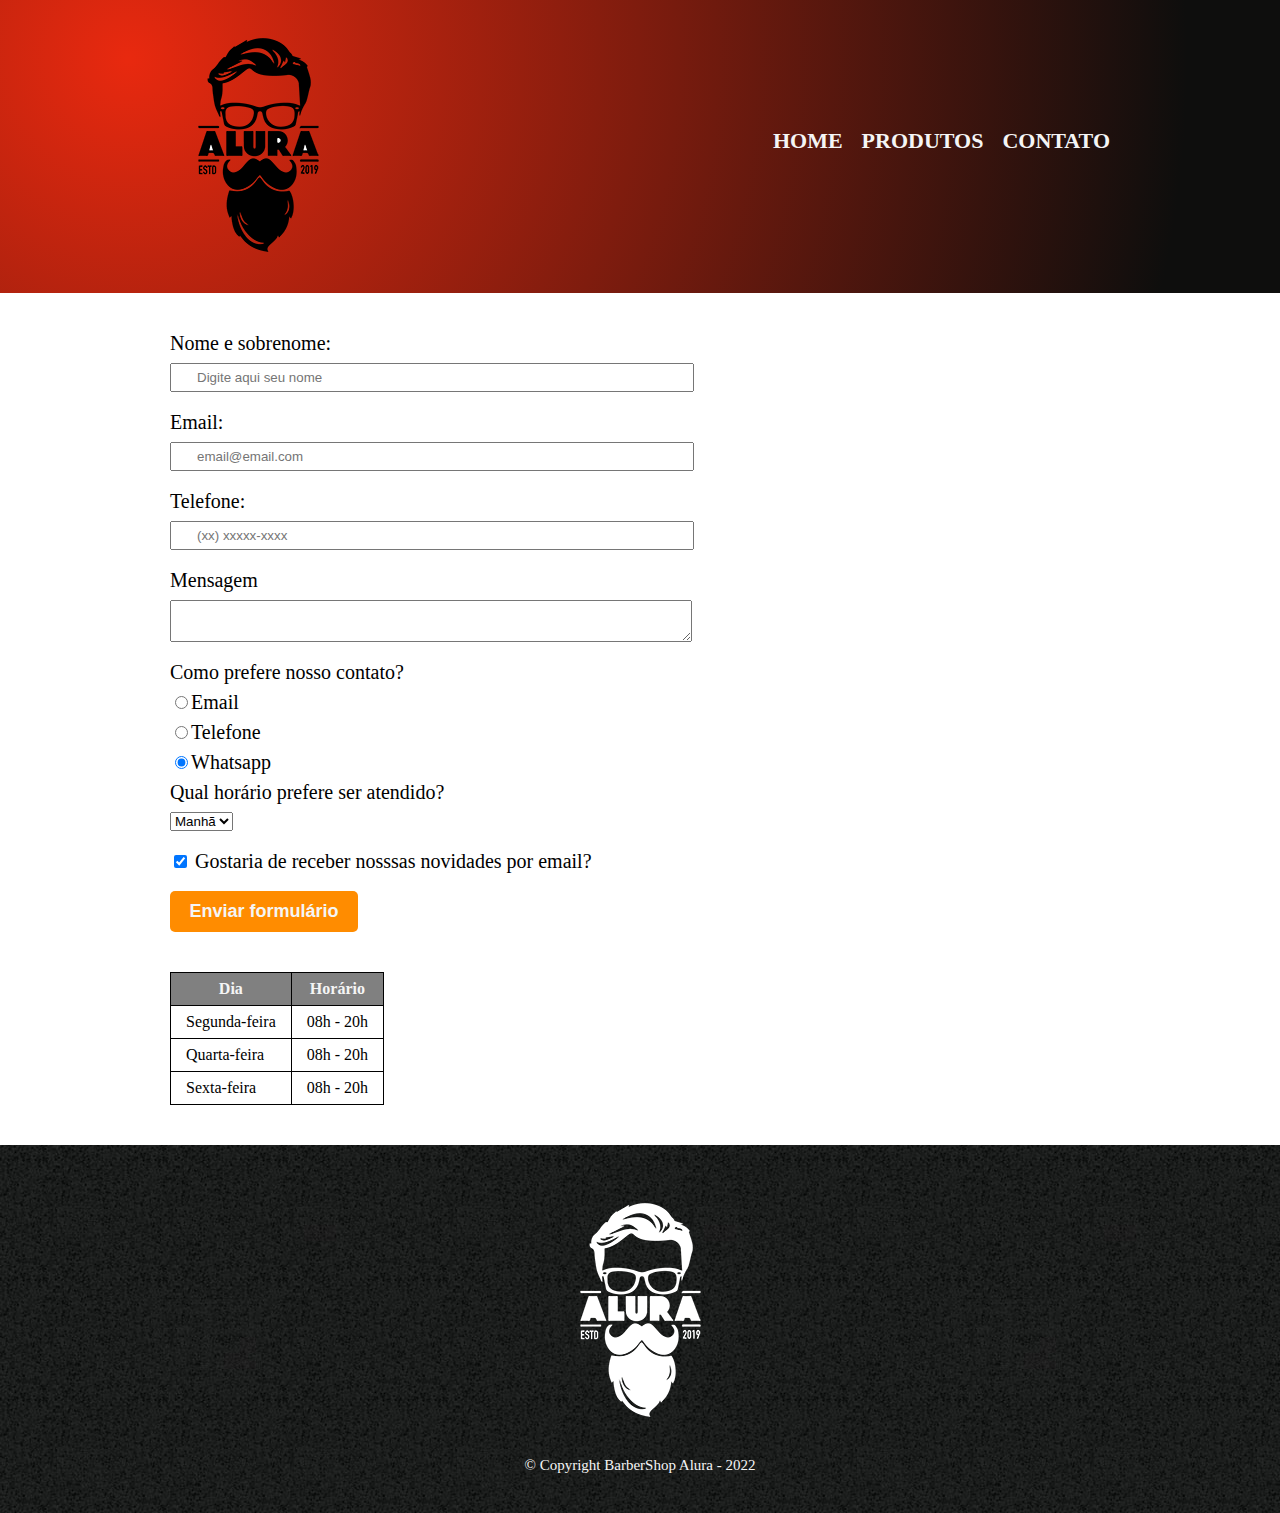
==== contato.html @ aa08c188 "Primeiro commit" ====
<!DOCTYPE html>
<html lang="pt-br">

<head>
    <meta charset="UTF-8">
    <meta http-equiv="X-UA-Compatible" content="IE=edge">
    <meta name="viewport" content="width=device-width, initial-scale=1.0">
    <title>Contato - BarberShop</title>
    <link rel="stylesheet" href="reset.css">
    <link rel="stylesheet" href="style.css">
</head>

<body>
    <header>
        <div class="caixa">
            <h1><img src="logo.png" alt="Logo da Barbearia"></h1>
            <nav>
                <ul>
                    <li><a href="index.html">Home</a></li>
                    <li><a href="produtos.html">Produtos</a></li>
                    <li><a href="contato.html">Contato</a></li>
                </ul>
            </nav>
        </div>
    </header>

    <main>
        <form>
            <label for="nomesobrenome">Nome e sobrenome: </label>
            <input type="text" id="nomesobrenome" class="input-padrao" required placeholder="Digite aqui seu nome">

            <label for="email">Email: </label>
            <input type="email" id="email" class="input-padrao" required placeholder="email@email.com">

            <label for="telefone">Telefone: </label>
            <input type="tel" id="telefone" class="input-padrao" required placeholder="(xx) xxxxx-xxxx">

            <label for="mensagem">Mensagem</label>
            <textarea id="mensagem" class="input-padrao" required></textarea>

            <fieldset>
                <legend>Como prefere nosso contato?</legend>
                <label for="radio-email"><input type="radio" name="contato" value="email" id="radio-email">Email</label>


                <label for="radio-telefone"><input type="radio" name="contato" value="telefone" id="radio-telefone">Telefone</label>

                <label for="radio-whatsapp"><input type="radio" name="contato" value="whatsapp" id="radio-whatsapp" checked>Whatsapp</label>

            </fieldset>

            <fieldset>
                <legend>Qual horário prefere ser atendido?</legend>
                <select>
                <option>
                    Manhã
                </option>
                <option>
                    Tarde
                </option>
                <option>
                    Noite
                </option>
            </select>
            </fieldset>

            <label class="checkbox"> <input type="checkbox" checked> Gostaria de receber nosssas novidades por email?</label>

            <input type="submit" value="Enviar formulário" class="enviar">
        </form>

        <table>
            <thead>
                <tr>
                    <th>Dia</th>
                    <th>Horário</th>
                </tr>
            </thead>
            <tbody>
                <tr>
                    <td>Segunda-feira</td>
                    <td>08h - 20h</td>
                </tr>
                <tr>
                    <td>Quarta-feira</td>
                    <td>08h - 20h</td>
                </tr>
                <tr>
                    <td>Sexta-feira</td>
                    <td>08h - 20h</td>
                </tr>
            </tbody>
        </table>
    </main>

    <footer>
        <img src="logo-branco.png" alt="Logo da Barbearia">
        <p class="copyright">&copy; Copyright BarberShop Alura - 2022</p>
    </footer>

</body>

</html>
---- style.css ----
header {
    background-image: radial-gradient( circle farthest-corner at 10% 20%, rgba(232, 41, 15, 1) 0.1%, rgba(14, 14, 13, 1) 90.1%);
    padding: 20px 0;
}

.caixa {
    position: relative;
    width: 940px;
    margin: 0 auto;
    /*background-color: blue; */
}

nav {
    position: absolute;
    top: 110px;
    right: 0;
}

nav li {
    display: inline;
    margin: 0 0 0 15px;
}

nav a {
    text-transform: uppercase;
    color: whitesmoke;
    font-weight: bold;
    font-size: 22px;
    text-decoration: none;
}

nav a:hover {
    color: yellow;
}

.produtos {
    width: 940px;
    margin: 0 auto;
    padding: 50px 0;
}

.produtos li {
    display: inline-block;
    text-align: center;
    width: 30%;
    vertical-align: top;
    /*background-color: crimson;*/
    margin: 0 1.5%;
    padding: 30px 20px;
    box-sizing: border-box;
    /* Permite o redimensionamento sem "quebrar" */
    border-color: black;
    border-width: 2px;
    border-style: solid;
    border-radius: 25px 0px;
    /*border: 2px solid #000000;
    Exemplo de declaração unificada, todos os 3 acima em um*/
}

.produtos li:hover {
    /* cor da borda do elemento ao passar o mouse em cima*/
    /*border-color: tomato;
    border-width: 40px solid;*/
    box-sizing: border-box;
    /* Permite o redimensionamento sem "quebrar" */
    border-color: tomato;
    border-width: 3px;
    border-style: solid;
}

.produtos li:hover h2 {
    /* Aumenta o tamanho do elemento (h2) ao passar o mouse em cima*/
    font-size: 35px;
}

.produtos li:active {
    /* cor da borda do elemento ao clicar o mouse em cima*/
    border-color: fuchsia;
}

.produtos h2 {
    font-size: 30px;
    font-weight: bold;
}

.produto-descricao {
    font-size: 18px;
    /*font-weight: bold;*/
}

.produto-preco {
    font-weight: bold;
    font-size: 22px;
    margin-top: 10px;
}

footer {
    text-align: center;
    color: whitesmoke;
    background: url(bg.jpg);
    /* usar uma imagem de fundo dos elementos e conteúdos*/
    padding: 40px 0;
}

.copyright {
    color: whitesmoke;
    font-size: 15px;
    margin: 20px 0 0;
}

main {
    width: 940px;
    margin: 0 auto;
}

form {
    margin: 40px 0;
}

form label,
form legend {
    display: block;
    font-size: 20px;
    margin: 0 0 10px;
    /*background-color: aqua;*/
}

.input-padrao {
    display: block;
    margin: 0 0 20px;
    padding: 5px 25px;
    width: 50%;
}

.checkbox {
    margin: 20px 0;
}

.enviar {
    width: 20%;
    padding: 10px 0;
    background-color: darkorange;
    color: whitesmoke;
    font-weight: bold;
    font-size: 18px;
    border: none;
    border-radius: 5px;
    transition: 1s all;
    cursor: pointer;
}

.enviar:hover {
    background-color: red;
    transform: scale(1.2);
}

table {
    margin: 20px 0 40px;
}

thead {
    background: gray;
    color: whitesmoke;
    font-weight: bold;
}

td,
th {
    border: 1px solid black;
    padding: 8px 15px;
}
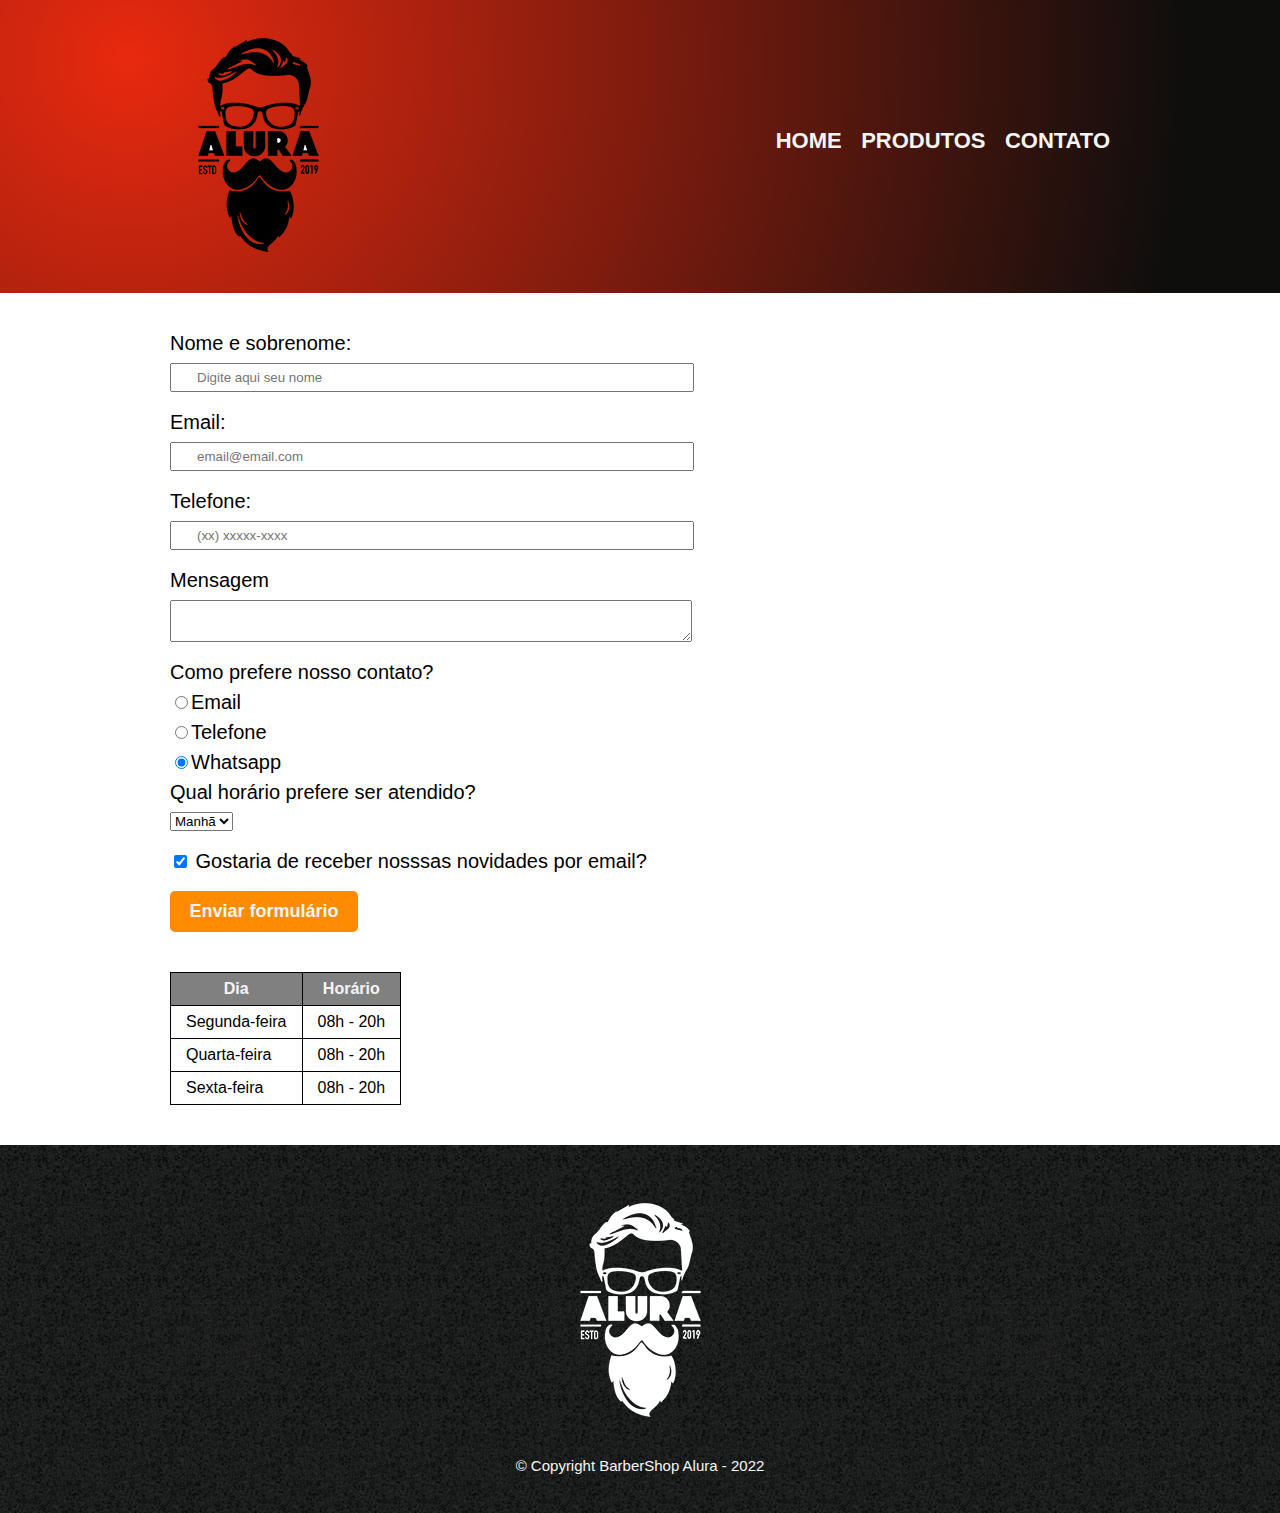
==== commit dc1b20a7: "Finalizando o curso; Foram realizados exercícios gerais de HTML e CSS." ====
--- a/contato.html
+++ b/contato.html
@@ -8,6 +8,9 @@
     <title>Contato - BarberShop</title>
     <link rel="stylesheet" href="reset.css">
     <link rel="stylesheet" href="style.css">
+    <link rel="preconnect" href="https://fonts.googleapis.com">
+    <link rel="preconnect" href="https://fonts.gstatic.com" crossorigin>
+
 </head>
 
 <body>
--- a/style.css
+++ b/style.css
@@ -1,3 +1,7 @@
+body {
+    font-family: 'Poppins', sans-serif;
+}
+
 header {
     background-image: radial-gradient( circle farthest-corner at 10% 20%, rgba(232, 41, 15, 1) 0.1%, rgba(14, 14, 13, 1) 90.1%);
     padding: 20px 0;
